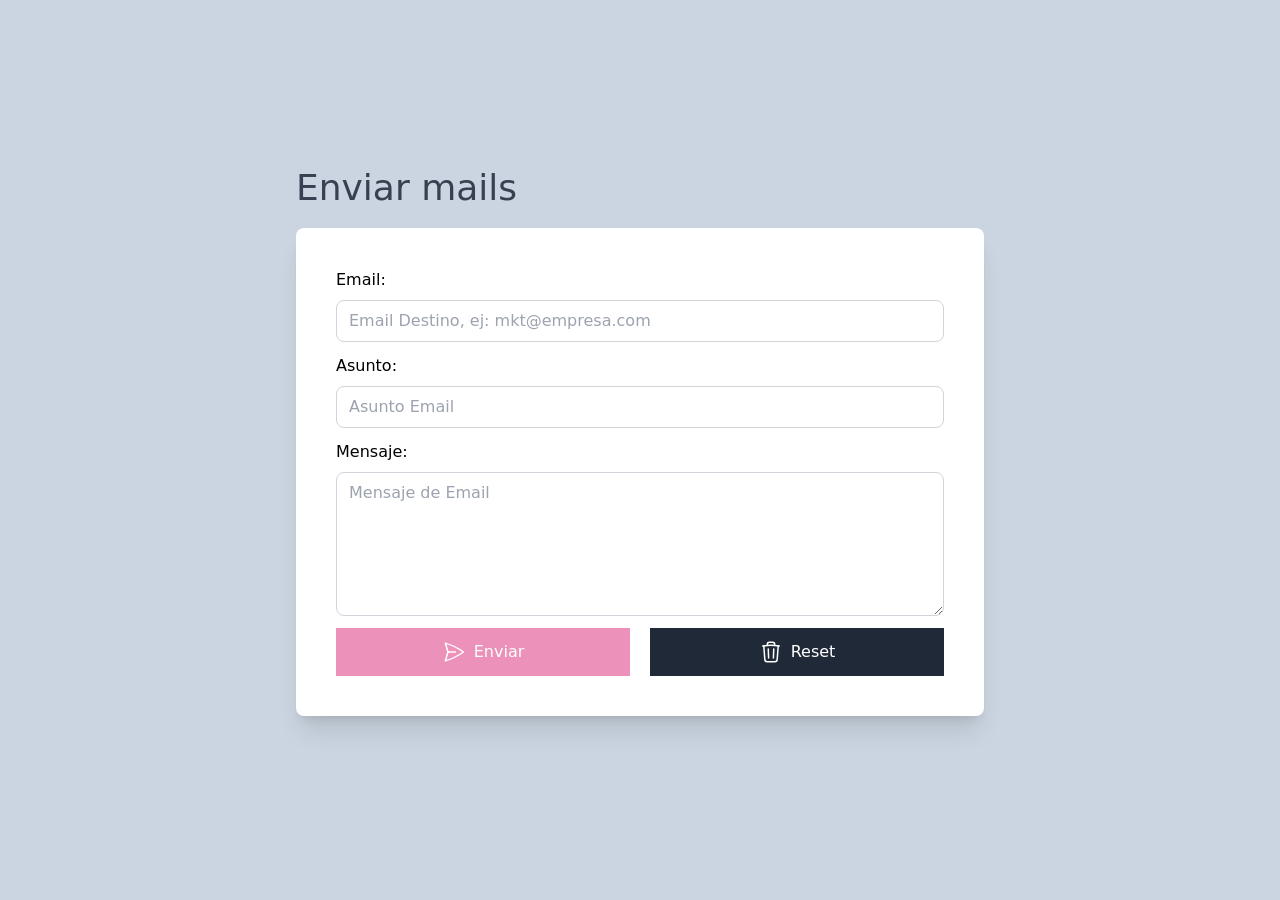
==== 16-PROYECTO-EnviarEmail/index.html @ 67932175 "Proyecto Enviar Email" ====
<!DOCTYPE html>
<html lang="en">
<head>
    <meta charset="UTF-8">
    <meta http-equiv="X-UA-Compatible" content="IE=edge">
    <meta name="viewport" content="width=device-width, initial-scale=1.0">
    <title>Envio de Emails</title>
    <link rel="stylesheet" href="dist/app.css">
</head>
<body class="min-h-screen bg-slate-300">
    <div class="max-w-3xl mx-auto p-10">
        <h1 class="text-4xl text-gray-700 pt-32">Enviar mails</h1>
        <div class="bg-white rounded-lg shadow-xl p-10 mt-5">
            <form id="formulario" class="space-y-3">
                <div class="flex flex-col space-y-2">
                    <label for="email" class="font-regular font-medium">Email:</label>
                    <input id="email" type="email" name="email" placeholder="Email Destino, ej: mkt@empresa.com" class="border border-gray-300 px-3 py-2 rounded-lg"  />
                </div>

                <div class="flex flex-col space-y-2">
                    <label for="asunto" class="font-regular font-medium">Asunto:</label>
                    <input id="asunto" type="text" name="asunto" placeholder="Asunto Email" class="border border-gray-300 px-3 py-2 rounded-lg" />
                </div>

                <div class="flex flex-col space-y-2">
                    <label for="mensaje" class="font-regular font-medium">Mensaje:</label>
                    <textarea id="mensaje" type="text" name="mensaje" placeholder="Mensaje de Email" class="border border-gray-300 px-3 py-2 rounded-lg h-36"></textarea>
                </div>

                <div id="botones" class="flex gap-5">
                    <button 
                        type="submit"
                        class="flex-1 bg-pink-600 text-white flex justify-center gap-2 items-center p-3 opacity-50"
                        disabled
                    >
                        <svg xmlns="http://www.w3.org/2000/svg" fill="none" viewBox="0 0 24 24" stroke-width="1.5" stroke="currentColor" class="w-6 h-6">
                            <path stroke-linecap="round" stroke-linejoin="round" d="M6 12L3.269 3.126A59.768 59.768 0 0121.485 12 59.77 59.77 0 013.27 20.876L5.999 12zm0 0h7.5" />
                        </svg>
                        Enviar
                    </button>

                    <button 
                        class="flex-1 bg-gray-800 text-white flex justify-center gap-2 items-center p-3"
                        type="reset"
                    >
                        <svg xmlns="http://www.w3.org/2000/svg" fill="none" viewBox="0 0 24 24" stroke-width="1.5" stroke="currentColor" class="w-6 h-6">
                            <path stroke-linecap="round" stroke-linejoin="round" d="M14.74 9l-.346 9m-4.788 0L9.26 9m9.968-3.21c.342.052.682.107 1.022.166m-1.022-.165L18.16 19.673a2.25 2.25 0 01-2.244 2.077H8.084a2.25 2.25 0 01-2.244-2.077L4.772 5.79m14.456 0a48.108 48.108 0 00-3.478-.397m-12 .562c.34-.059.68-.114 1.022-.165m0 0a48.11 48.11 0 013.478-.397m7.5 0v-.916c0-1.18-.91-2.164-2.09-2.201a51.964 51.964 0 00-3.32 0c-1.18.037-2.09 1.022-2.09 2.201v.916m7.5 0a48.667 48.667 0 00-7.5 0" />
                        </svg>
                        Reset
                    </button>
                </div>           
            </form>
        </div>
    </div>



    <script src="js/app.js"></script>
</body>
</html>
---- 16-PROYECTO-EnviarEmail/dist/app.css ----
/*
! tailwindcss v3.1.8 | MIT License | https://tailwindcss.com
*/

/*
1. Prevent padding and border from affecting element width. (https://github.com/mozdevs/cssremedy/issues/4)
2. Allow adding a border to an element by just adding a border-width. (https://github.com/tailwindcss/tailwindcss/pull/116)
*/

*,
::before,
::after {
  box-sizing: border-box;
  /* 1 */
  border-width: 0;
  /* 2 */
  border-style: solid;
  /* 2 */
  border-color: #e5e7eb;
  /* 2 */
}

::before,
::after {
  --tw-content: '';
}

/*
1. Use a consistent sensible line-height in all browsers.
2. Prevent adjustments of font size after orientation changes in iOS.
3. Use a more readable tab size.
4. Use the user's configured `sans` font-family by default.
*/

html {
  line-height: 1.5;
  /* 1 */
  -webkit-text-size-adjust: 100%;
  /* 2 */
  -moz-tab-size: 4;
  /* 3 */
  -o-tab-size: 4;
     tab-size: 4;
  /* 3 */
  font-family: ui-sans-serif, system-ui, -apple-system, BlinkMacSystemFont, "Segoe UI", Roboto, "Helvetica Neue", Arial, "Noto Sans", sans-serif, "Apple Color Emoji", "Segoe UI Emoji", "Segoe UI Symbol", "Noto Color Emoji";
  /* 4 */
}

/*
1. Remove the margin in all browsers.
2. Inherit line-height from `html` so users can set them as a class directly on the `html` element.
*/

body {
  margin: 0;
  /* 1 */
  line-height: inherit;
  /* 2 */
}

/*
1. Add the correct height in Firefox.
2. Correct the inheritance of border color in Firefox. (https://bugzilla.mozilla.org/show_bug.cgi?id=190655)
3. Ensure horizontal rules are visible by default.
*/

hr {
  height: 0;
  /* 1 */
  color: inherit;
  /* 2 */
  border-top-width: 1px;
  /* 3 */
}

/*
Add the correct text decoration in Chrome, Edge, and Safari.
*/

abbr:where([title]) {
  -webkit-text-decoration: underline dotted;
          text-decoration: underline dotted;
}

/*
Remove the default font size and weight for headings.
*/

h1,
h2,
h3,
h4,
h5,
h6 {
  font-size: inherit;
  font-weight: inherit;
}

/*
Reset links to optimize for opt-in styling instead of opt-out.
*/

a {
  color: inherit;
  text-decoration: inherit;
}

/*
Add the correct font weight in Edge and Safari.
*/

b,
strong {
  font-weight: bolder;
}

/*
1. Use the user's configured `mono` font family by default.
2. Correct the odd `em` font sizing in all browsers.
*/

code,
kbd,
samp,
pre {
  font-family: ui-monospace, SFMono-Regular, Menlo, Monaco, Consolas, "Liberation Mono", "Courier New", monospace;
  /* 1 */
  font-size: 1em;
  /* 2 */
}

/*
Add the correct font size in all browsers.
*/

small {
  font-size: 80%;
}

/*
Prevent `sub` and `sup` elements from affecting the line height in all browsers.
*/

sub,
sup {
  font-size: 75%;
  line-height: 0;
  position: relative;
  vertical-align: baseline;
}

sub {
  bottom: -0.25em;
}

sup {
  top: -0.5em;
}

/*
1. Remove text indentation from table contents in Chrome and Safari. (https://bugs.chromium.org/p/chromium/issues/detail?id=999088, https://bugs.webkit.org/show_bug.cgi?id=201297)
2. Correct table border color inheritance in all Chrome and Safari. (https://bugs.chromium.org/p/chromium/issues/detail?id=935729, https://bugs.webkit.org/show_bug.cgi?id=195016)
3. Remove gaps between table borders by default.
*/

table {
  text-indent: 0;
  /* 1 */
  border-color: inherit;
  /* 2 */
  border-collapse: collapse;
  /* 3 */
}

/*
1. Change the font styles in all browsers.
2. Remove the margin in Firefox and Safari.
3. Remove default padding in all browsers.
*/

button,
input,
optgroup,
select,
textarea {
  font-family: inherit;
  /* 1 */
  font-size: 100%;
  /* 1 */
  font-weight: inherit;
  /* 1 */
  line-height: inherit;
  /* 1 */
  color: inherit;
  /* 1 */
  margin: 0;
  /* 2 */
  padding: 0;
  /* 3 */
}

/*
Remove the inheritance of text transform in Edge and Firefox.
*/

button,
select {
  text-transform: none;
}

/*
1. Correct the inability to style clickable types in iOS and Safari.
2. Remove default button styles.
*/

button,
[type='button'],
[type='reset'],
[type='submit'] {
  -webkit-appearance: button;
  /* 1 */
  background-color: transparent;
  /* 2 */
  background-image: none;
  /* 2 */
}

/*
Use the modern Firefox focus style for all focusable elements.
*/

:-moz-focusring {
  outline: auto;
}

/*
Remove the additional `:invalid` styles in Firefox. (https://github.com/mozilla/gecko-dev/blob/2f9eacd9d3d995c937b4251a5557d95d494c9be1/layout/style/res/forms.css#L728-L737)
*/

:-moz-ui-invalid {
  box-shadow: none;
}

/*
Add the correct vertical alignment in Chrome and Firefox.
*/

progress {
  vertical-align: baseline;
}

/*
Correct the cursor style of increment and decrement buttons in Safari.
*/

::-webkit-inner-spin-button,
::-webkit-outer-spin-button {
  height: auto;
}

/*
1. Correct the odd appearance in Chrome and Safari.
2. Correct the outline style in Safari.
*/

[type='search'] {
  -webkit-appearance: textfield;
  /* 1 */
  outline-offset: -2px;
  /* 2 */
}

/*
Remove the inner padding in Chrome and Safari on macOS.
*/

::-webkit-search-decoration {
  -webkit-appearance: none;
}

/*
1. Correct the inability to style clickable types in iOS and Safari.
2. Change font properties to `inherit` in Safari.
*/

::-webkit-file-upload-button {
  -webkit-appearance: button;
  /* 1 */
  font: inherit;
  /* 2 */
}

/*
Add the correct display in Chrome and Safari.
*/

summary {
  display: list-item;
}

/*
Removes the default spacing and border for appropriate elements.
*/

blockquote,
dl,
dd,
h1,
h2,
h3,
h4,
h5,
h6,
hr,
figure,
p,
pre {
  margin: 0;
}

fieldset {
  margin: 0;
  padding: 0;
}

legend {
  padding: 0;
}

ol,
ul,
menu {
  list-style: none;
  margin: 0;
  padding: 0;
}

/*
Prevent resizing textareas horizontally by default.
*/

textarea {
  resize: vertical;
}

/*
1. Reset the default placeholder opacity in Firefox. (https://github.com/tailwindlabs/tailwindcss/issues/3300)
2. Set the default placeholder color to the user's configured gray 400 color.
*/

input::-moz-placeholder, textarea::-moz-placeholder {
  opacity: 1;
  /* 1 */
  color: #9ca3af;
  /* 2 */
}

input::placeholder,
textarea::placeholder {
  opacity: 1;
  /* 1 */
  color: #9ca3af;
  /* 2 */
}

/*
Set the default cursor for buttons.
*/

button,
[role="button"] {
  cursor: pointer;
}

/*
Make sure disabled buttons don't get the pointer cursor.
*/

:disabled {
  cursor: default;
}

/*
1. Make replaced elements `display: block` by default. (https://github.com/mozdevs/cssremedy/issues/14)
2. Add `vertical-align: middle` to align replaced elements more sensibly by default. (https://github.com/jensimmons/cssremedy/issues/14#issuecomment-634934210)
   This can trigger a poorly considered lint error in some tools but is included by design.
*/

img,
svg,
video,
canvas,
audio,
iframe,
embed,
object {
  display: block;
  /* 1 */
  vertical-align: middle;
  /* 2 */
}

/*
Constrain images and videos to the parent width and preserve their intrinsic aspect ratio. (https://github.com/mozdevs/cssremedy/issues/14)
*/

img,
video {
  max-width: 100%;
  height: auto;
}

*, ::before, ::after {
  --tw-border-spacing-x: 0;
  --tw-border-spacing-y: 0;
  --tw-translate-x: 0;
  --tw-translate-y: 0;
  --tw-rotate: 0;
  --tw-skew-x: 0;
  --tw-skew-y: 0;
  --tw-scale-x: 1;
  --tw-scale-y: 1;
  --tw-pan-x:  ;
  --tw-pan-y:  ;
  --tw-pinch-zoom:  ;
  --tw-scroll-snap-strictness: proximity;
  --tw-ordinal:  ;
  --tw-slashed-zero:  ;
  --tw-numeric-figure:  ;
  --tw-numeric-spacing:  ;
  --tw-numeric-fraction:  ;
  --tw-ring-inset:  ;
  --tw-ring-offset-width: 0px;
  --tw-ring-offset-color: #fff;
  --tw-ring-color: rgb(59 130 246 / 0.5);
  --tw-ring-offset-shadow: 0 0 #0000;
  --tw-ring-shadow: 0 0 #0000;
  --tw-shadow: 0 0 #0000;
  --tw-shadow-colored: 0 0 #0000;
  --tw-blur:  ;
  --tw-brightness:  ;
  --tw-contrast:  ;
  --tw-grayscale:  ;
  --tw-hue-rotate:  ;
  --tw-invert:  ;
  --tw-saturate:  ;
  --tw-sepia:  ;
  --tw-drop-shadow:  ;
  --tw-backdrop-blur:  ;
  --tw-backdrop-brightness:  ;
  --tw-backdrop-contrast:  ;
  --tw-backdrop-grayscale:  ;
  --tw-backdrop-hue-rotate:  ;
  --tw-backdrop-invert:  ;
  --tw-backdrop-opacity:  ;
  --tw-backdrop-saturate:  ;
  --tw-backdrop-sepia:  ;
}

::backdrop {
  --tw-border-spacing-x: 0;
  --tw-border-spacing-y: 0;
  --tw-translate-x: 0;
  --tw-translate-y: 0;
  --tw-rotate: 0;
  --tw-skew-x: 0;
  --tw-skew-y: 0;
  --tw-scale-x: 1;
  --tw-scale-y: 1;
  --tw-pan-x:  ;
  --tw-pan-y:  ;
  --tw-pinch-zoom:  ;
  --tw-scroll-snap-strictness: proximity;
  --tw-ordinal:  ;
  --tw-slashed-zero:  ;
  --tw-numeric-figure:  ;
  --tw-numeric-spacing:  ;
  --tw-numeric-fraction:  ;
  --tw-ring-inset:  ;
  --tw-ring-offset-width: 0px;
  --tw-ring-offset-color: #fff;
  --tw-ring-color: rgb(59 130 246 / 0.5);
  --tw-ring-offset-shadow: 0 0 #0000;
  --tw-ring-shadow: 0 0 #0000;
  --tw-shadow: 0 0 #0000;
  --tw-shadow-colored: 0 0 #0000;
  --tw-blur:  ;
  --tw-brightness:  ;
  --tw-contrast:  ;
  --tw-grayscale:  ;
  --tw-hue-rotate:  ;
  --tw-invert:  ;
  --tw-saturate:  ;
  --tw-sepia:  ;
  --tw-drop-shadow:  ;
  --tw-backdrop-blur:  ;
  --tw-backdrop-brightness:  ;
  --tw-backdrop-contrast:  ;
  --tw-backdrop-grayscale:  ;
  --tw-backdrop-hue-rotate:  ;
  --tw-backdrop-invert:  ;
  --tw-backdrop-opacity:  ;
  --tw-backdrop-saturate:  ;
  --tw-backdrop-sepia:  ;
}

.mx-auto {
  margin-left: auto;
  margin-right: auto;
}

.mt-5 {
  margin-top: 1.25rem;
}

.mt-10 {
  margin-top: 2.5rem;
}

.flex {
  display: flex;
}

.hidden {
  display: none;
}

.h-36 {
  height: 9rem;
}

.h-6 {
  height: 1.5rem;
}

.min-h-screen {
  min-height: 100vh;
}

.w-6 {
  width: 1.5rem;
}

.max-w-3xl {
  max-width: 48rem;
}

.flex-1 {
  flex: 1 1 0%;
}

.flex-col {
  flex-direction: column;
}

.items-center {
  align-items: center;
}

.justify-center {
  justify-content: center;
}

.gap-5 {
  gap: 1.25rem;
}

.gap-2 {
  gap: 0.5rem;
}

.space-y-3 > :not([hidden]) ~ :not([hidden]) {
  --tw-space-y-reverse: 0;
  margin-top: calc(0.75rem * calc(1 - var(--tw-space-y-reverse)));
  margin-bottom: calc(0.75rem * var(--tw-space-y-reverse));
}

.space-y-2 > :not([hidden]) ~ :not([hidden]) {
  --tw-space-y-reverse: 0;
  margin-top: calc(0.5rem * calc(1 - var(--tw-space-y-reverse)));
  margin-bottom: calc(0.5rem * var(--tw-space-y-reverse));
}

.rounded-lg {
  border-radius: 0.5rem;
}

.border {
  border-width: 1px;
}

.border-gray-300 {
  --tw-border-opacity: 1;
  border-color: rgb(209 213 219 / var(--tw-border-opacity));
}

.bg-slate-300 {
  --tw-bg-opacity: 1;
  background-color: rgb(203 213 225 / var(--tw-bg-opacity));
}

.bg-white {
  --tw-bg-opacity: 1;
  background-color: rgb(255 255 255 / var(--tw-bg-opacity));
}

.bg-pink-600 {
  --tw-bg-opacity: 1;
  background-color: rgb(219 39 119 / var(--tw-bg-opacity));
}

.bg-gray-800 {
  --tw-bg-opacity: 1;
  background-color: rgb(31 41 55 / var(--tw-bg-opacity));
}

.bg-green-500 {
  --tw-bg-opacity: 1;
  background-color: rgb(34 197 94 / var(--tw-bg-opacity));
}

.bg-red-600 {
  --tw-bg-opacity: 1;
  background-color: rgb(220 38 38 / var(--tw-bg-opacity));
}

.p-10 {
  padding: 2.5rem;
}

.p-3 {
  padding: 0.75rem;
}

.p-2 {
  padding: 0.5rem;
}

.px-3 {
  padding-left: 0.75rem;
  padding-right: 0.75rem;
}

.py-2 {
  padding-top: 0.5rem;
  padding-bottom: 0.5rem;
}

.pt-32 {
  padding-top: 8rem;
}

.text-center {
  text-align: center;
}

.text-4xl {
  font-size: 2.25rem;
  line-height: 2.5rem;
}

.text-sm {
  font-size: 0.875rem;
  line-height: 1.25rem;
}

.font-medium {
  font-weight: 500;
}

.font-bold {
  font-weight: 700;
}

.uppercase {
  text-transform: uppercase;
}

.text-gray-700 {
  --tw-text-opacity: 1;
  color: rgb(55 65 81 / var(--tw-text-opacity));
}

.text-white {
  --tw-text-opacity: 1;
  color: rgb(255 255 255 / var(--tw-text-opacity));
}

.opacity-50 {
  opacity: 0.5;
}

.shadow-xl {
  --tw-shadow: 0 20px 25px -5px rgb(0 0 0 / 0.1), 0 8px 10px -6px rgb(0 0 0 / 0.1);
  --tw-shadow-colored: 0 20px 25px -5px var(--tw-shadow-color), 0 8px 10px -6px var(--tw-shadow-color);
  box-shadow: var(--tw-ring-offset-shadow, 0 0 #0000), var(--tw-ring-shadow, 0 0 #0000), var(--tw-shadow);
}
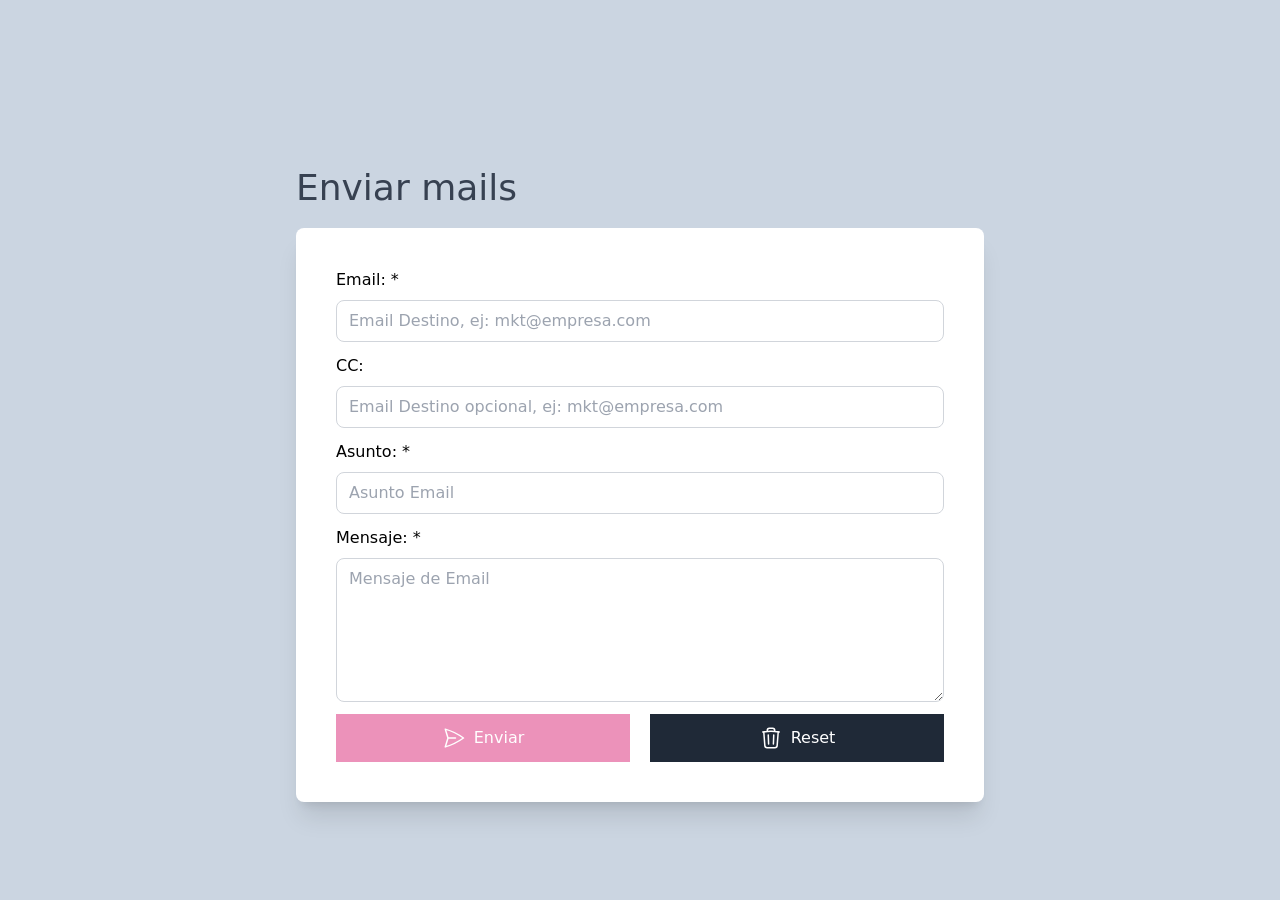
==== commit 6e5e5e78: "Se agrego seguridad a validarFormulario y un campo email opcional" ====
--- a/16-PROYECTO-EnviarEmail/index.html
+++ b/16-PROYECTO-EnviarEmail/index.html
@@ -6,6 +6,7 @@
     <meta name="viewport" content="width=device-width, initial-scale=1.0">
     <title>Envio de Emails</title>
     <link rel="stylesheet" href="dist/app.css">
+    <link rel="stylesheet" href="dist/spinner.css">
 </head>
 <body class="min-h-screen bg-slate-300">
     <div class="max-w-3xl mx-auto p-10">
@@ -13,17 +14,22 @@
         <div class="bg-white rounded-lg shadow-xl p-10 mt-5">
             <form id="formulario" class="space-y-3">
                 <div class="flex flex-col space-y-2">
-                    <label for="email" class="font-regular font-medium">Email:</label>
+                    <label for="email" class="font-regular font-medium">Email: *</label>
                     <input id="email" type="email" name="email" placeholder="Email Destino, ej: mkt@empresa.com" class="border border-gray-300 px-3 py-2 rounded-lg"  />
+                </div>
+                
+                <div class="flex flex-col space-y-2">
+                    <label for="emailCC" class="font-regular font-medium">CC:</label>
+                    <input id="emailCC" type="email" name="email" placeholder="Email Destino opcional, ej: mkt@empresa.com" class="border border-gray-300 px-3 py-2 rounded-lg"  />
                 </div>
 
                 <div class="flex flex-col space-y-2">
-                    <label for="asunto" class="font-regular font-medium">Asunto:</label>
+                    <label for="asunto" class="font-regular font-medium">Asunto: *</label>
                     <input id="asunto" type="text" name="asunto" placeholder="Asunto Email" class="border border-gray-300 px-3 py-2 rounded-lg" />
                 </div>
 
                 <div class="flex flex-col space-y-2">
-                    <label for="mensaje" class="font-regular font-medium">Mensaje:</label>
+                    <label for="mensaje" class="font-regular font-medium">Mensaje: *</label>
                     <textarea id="mensaje" type="text" name="mensaje" placeholder="Mensaje de Email" class="border border-gray-300 px-3 py-2 rounded-lg h-36"></textarea>
                 </div>
 
@@ -50,6 +56,16 @@
                     </button>
                 </div>           
             </form>
+            <div id="spinner" class="hidden flex justify-center mt-10">
+                <div class="sk-chase">
+                    <div class="sk-chase-dot"></div>
+                    <div class="sk-chase-dot"></div>
+                    <div class="sk-chase-dot"></div>
+                    <div class="sk-chase-dot"></div>
+                    <div class="sk-chase-dot"></div>
+                    <div class="sk-chase-dot"></div>
+                </div>
+            </div>
         </div>
     </div>
 
--- a/16-PROYECTO-EnviarEmail/dist/spinner.css
+++ b/16-PROYECTO-EnviarEmail/dist/spinner.css
@@ -0,0 +1,54 @@
+.sk-chase {
+  width: 40px;
+  height: 40px;
+  position: relative;
+  animation: sk-chase 2.5s infinite linear both;
+}
+
+.sk-chase-dot {
+  width: 100%;
+  height: 100%;
+  position: absolute;
+  left: 0;
+  top: 0; 
+  animation: sk-chase-dot 2.0s infinite ease-in-out both; 
+}
+
+.sk-chase-dot:before {
+  content: '';
+  display: block;
+  width: 25%;
+  height: 25%;
+  background-color: #db2777;
+  border-radius: 100%;
+  animation: sk-chase-dot-before 2.0s infinite ease-in-out both; 
+}
+
+.sk-chase-dot:nth-child(1) { animation-delay: -1.1s; }
+.sk-chase-dot:nth-child(2) { animation-delay: -1.0s; }
+.sk-chase-dot:nth-child(3) { animation-delay: -0.9s; }
+.sk-chase-dot:nth-child(4) { animation-delay: -0.8s; }
+.sk-chase-dot:nth-child(5) { animation-delay: -0.7s; }
+.sk-chase-dot:nth-child(6) { animation-delay: -0.6s; }
+.sk-chase-dot:nth-child(1):before { animation-delay: -1.1s; }
+.sk-chase-dot:nth-child(2):before { animation-delay: -1.0s; }
+.sk-chase-dot:nth-child(3):before { animation-delay: -0.9s; }
+.sk-chase-dot:nth-child(4):before { animation-delay: -0.8s; }
+.sk-chase-dot:nth-child(5):before { animation-delay: -0.7s; }
+.sk-chase-dot:nth-child(6):before { animation-delay: -0.6s; }
+
+@keyframes sk-chase {
+  100% { transform: rotate(360deg); } 
+}
+
+@keyframes sk-chase-dot {
+  80%, 100% { transform: rotate(360deg); } 
+}
+
+@keyframes sk-chase-dot-before {
+  50% {
+    transform: scale(0.4); 
+  } 100%, 0% {
+    transform: scale(1.0); 
+  } 
+}
